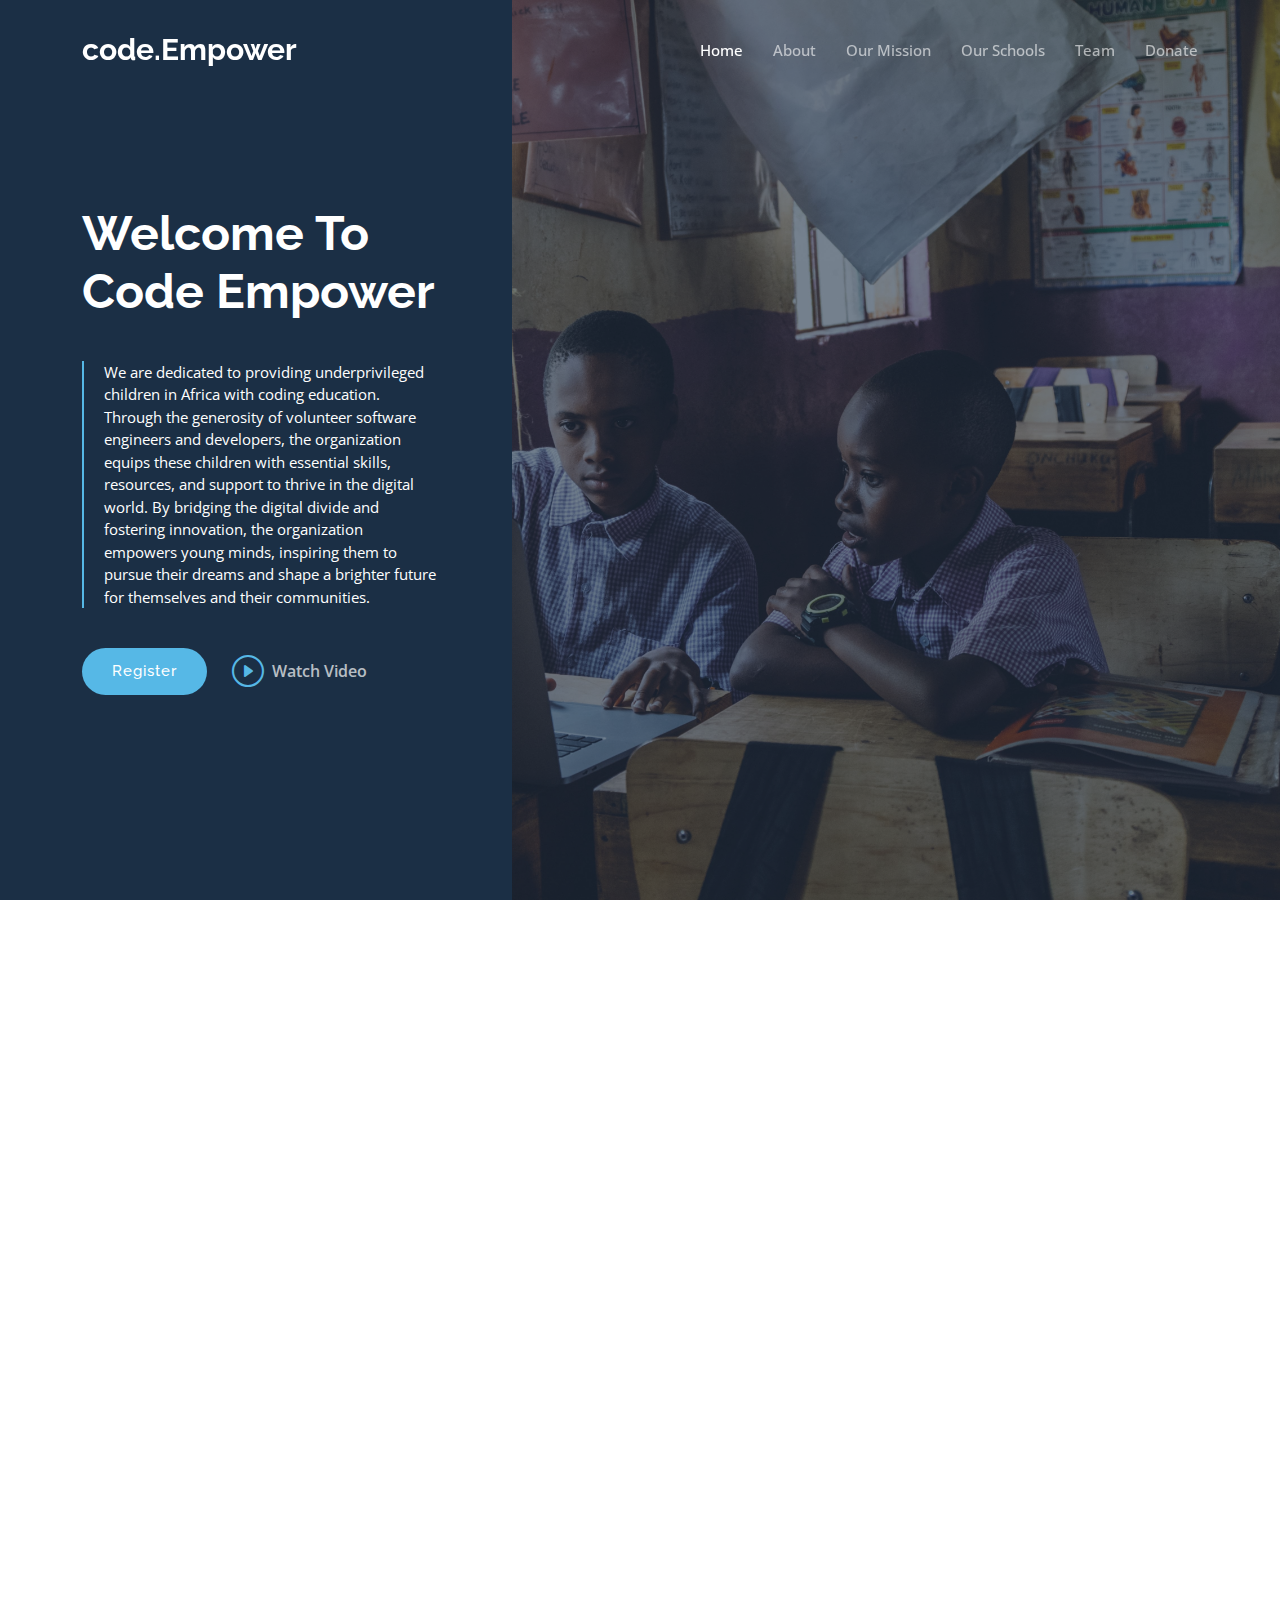
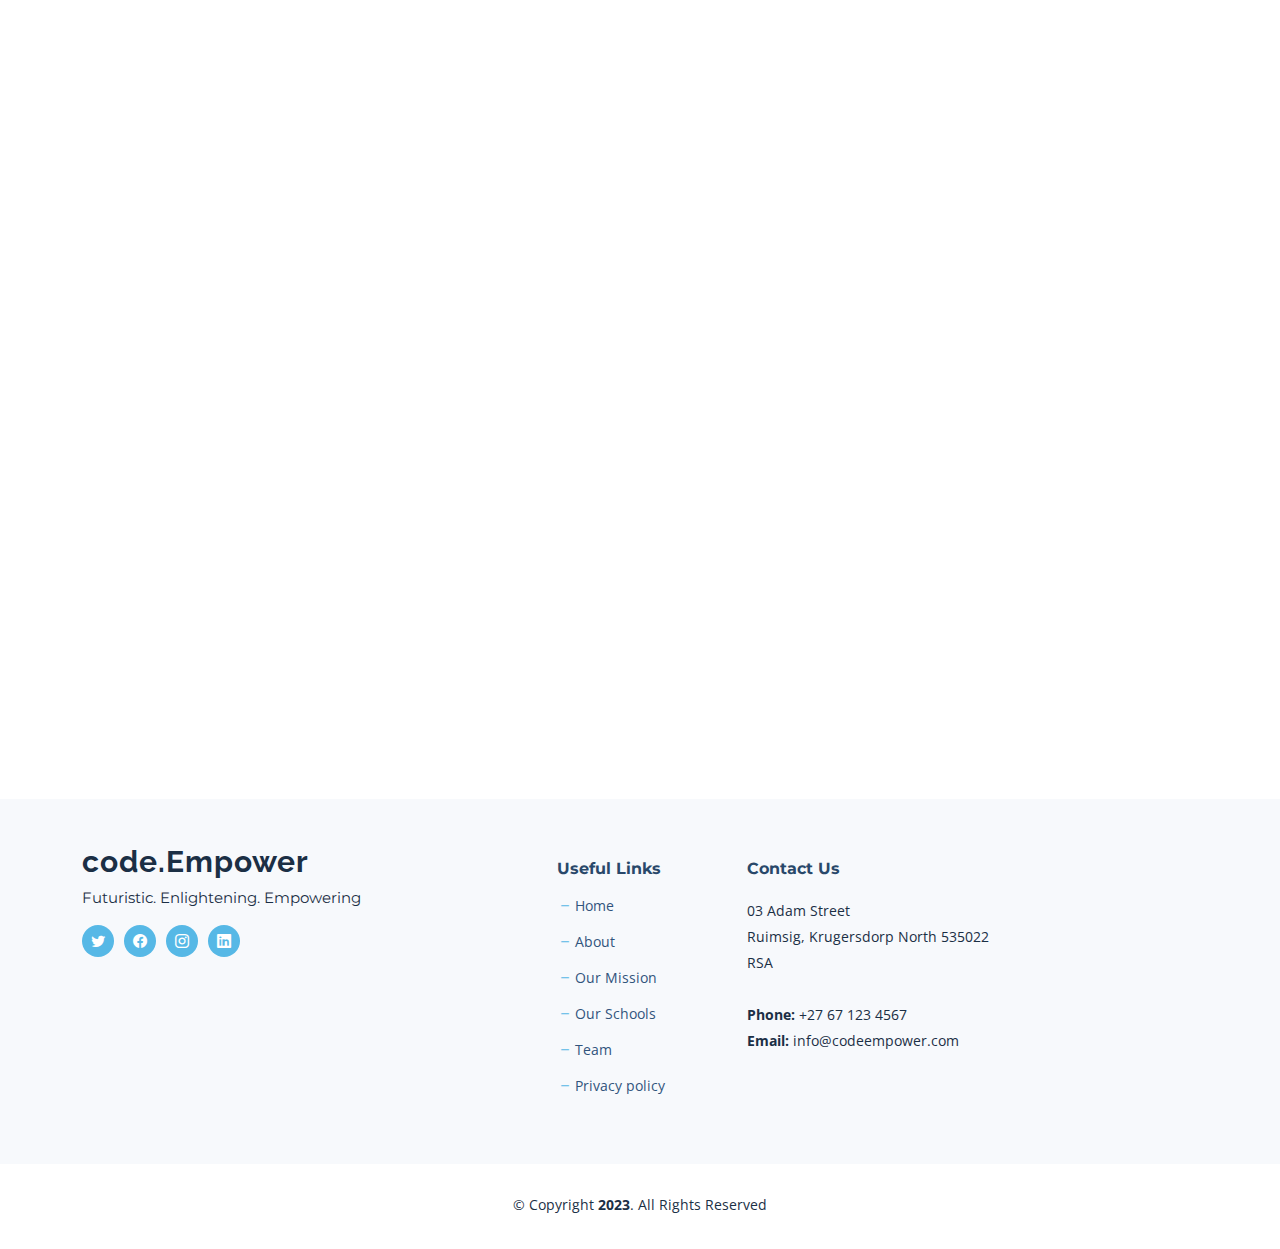
==== index.html @ 0b119c14 "updated" ====
<!DOCTYPE html>
<html lang="en">

<head>
  <meta charset="utf-8">
  <meta content="width=device-width, initial-scale=1.0" name="viewport">

  <title>Code Empower</title>
  <meta content="" name="description">
  <meta content="" name="keywords">

  <!-- Favicons -->
  <!-- <link href="assets/img/favicon.png" rel="icon">
  <link href="assets/img/apple-touch-icon.png" rel="apple-touch-icon"> -->

  <!-- Google Fonts -->
  <link rel="preconnect" href="https://fonts.googleapis.com">
  <link rel="preconnect" href="https://fonts.gstatic.com" crossorigin>
  <link href="https://fonts.googleapis.com/css2?family=Open+Sans:ital,wght@0,300;0,400;0,500;0,600;0,700;1,300;1,400;1,600;1,700&family=Montserrat:ital,wght@0,300;0,400;0,500;0,600;0,700;1,300;1,400;1,500;1,600;1,700&family=Raleway:ital,wght@0,300;0,400;0,500;0,600;0,700;1,300;1,400;1,500;1,600;1,700&display=swap" rel="stylesheet">

  <!-- Vendor CSS Files -->
  <link href="assets/vendor/bootstrap/css/bootstrap.min.css" rel="stylesheet">
  <link href="assets/vendor/bootstrap-icons/bootstrap-icons.css" rel="stylesheet">
  <link href="assets/vendor/aos/aos.css" rel="stylesheet">
  <link href="assets/vendor/glightbox/css/glightbox.min.css" rel="stylesheet">
  <link href="assets/vendor/swiper/swiper-bundle.min.css" rel="stylesheet">
  <link href="assets/vendor/remixicon/remixicon.css" rel="stylesheet">

  <!-- Template Main CSS File -->
  <link href="/assets/css/main.css" rel="stylesheet">

  <!-- =======================================================
  * Template Name: Nova
  * Updated: May 30 2023 with Bootstrap v5.3.0
  * Template URL: https://bootstrapmade.com/nova-bootstrap-business-template/
  * Author: BootstrapMade.com
  * License: https://bootstrapmade.com/license/
  ======================================================== -->
</head>

<body class="page-index">

  <!-- ======= Header ======= -->
  <header id="header" class="header d-flex align-items-center fixed-top">
    <div class="container-fluid container-xl d-flex align-items-center justify-content-between">

      <a href="index.html" class="logo d-flex align-items-center">
        <!-- Uncomment the line below if you also wish to use an image logo -->
        <!-- <img src="assets/img/logo.png" alt=""> -->
        <h1 class="d-flex align-items-center">code.Empower</h1>
      </a>

      <i class="mobile-nav-toggle mobile-nav-show bi bi-list"></i>
      <i class="mobile-nav-toggle mobile-nav-hide d-none bi bi-x"></i>

      <nav id="navbar" class="navbar">
        <ul>
          <li><a href="index.html" class="active">Home</a></li>
          <li><a href="about.html">About</a></li>
          <li><a href="services.html">Our Mission</a></li>
          <li><a href="portfolio.html">Our Schools</a></li>
          <li><a href="team.html">Team</a></li>
         
            <ul>
              
          <li><a href="contact.html">Donate</a></li>
        </ul>
      </nav><!-- .navbar -->

    </div>
  </header><!-- End Header -->

  

  <!-- ======= Hero Section ======= -->
  <section id="hero" class="hero d-flex align-items-center">
    <div class="container">
      <div class="row">
        <div class="col-xl-4">
          <h2 data-aos="fade-up">Welcome To<br> Code Empower</h2>
          <blockquote data-aos="fade-up" data-aos-delay="100">
            <p> We are dedicated to providing underprivileged children in Africa with coding education. Through the generosity of volunteer software engineers and developers, the organization equips these children with essential skills, resources, and support to thrive in the digital world. By bridging the digital divide and fostering innovation, the organization empowers young minds, inspiring them to pursue their dreams and shape a brighter future for themselves and their communities. </p>
          </blockquote>
          <div class="d-flex" data-aos="fade-up" data-aos-delay="200">
            <a href="/form.html" class="btn-get-started">Register</a>
            <a href="https://vimeo.com/836231790?share=copy#t=0" class="glightbox btn-watch-video d-flex align-items-center"><i class="bi bi-play-circle"></i><span>Watch Video</span></a>
          </div>

        </div>
      </div>
    </div>
  </section><!-- End Hero Section -->

  <main id="main">

    <!-- ======= Why Choose Us Section ======= -->
    <section id="why-us" class="why-us">
      <div class="container" data-aos="fade-up">

        <div class="section-header">
          <h2>Our Mission</h2>

        </div>

        <div class="row g-0" data-aos="fade-up" data-aos-delay="200">

          <div class="col-xl-5 img-bg" style="background-image: url('/assets/img/pexels-ali-pazani-2777898-min.jpg')"></div>
          <div class="col-xl-7 slides  position-relative">

            <div class="slides-1 swiper">
              <div class="swiper-wrapper">

                <div class="swiper-slide">
                  <div class="item">
                    <h3 class="mb-3">Empowering Young Minds through Code</h3>
                    <h4 class="mb-3">Unlocking Potential, One Line of Code at a Time</h4>
                    <p>We believe that every child should have access to the transformative power of coding. Our mission is to empower young minds from underprivileged backgrounds in Africa by teaching them how to code in various programming languages. Our dedicated team of volunteer software engineers and developers wholeheartedly donate their time, resources, and expertise to ensure that these children receive the education and support they need to thrive in the digital age.</p>
                  </div>
                </div><!-- End slide item -->

                <div class="swiper-slide">
                  <div class="item">
                    <h3 class="mb-3">Building Bridges to a Digital Future</h3>
                    <h4 class="mb-3">Building Bridges to a Digital Future.</h4>
                    <p>Our mission is to bridge the digital divide by providing comprehensive coding education to underprivileged children. With the support of our passionate volunteer software engineers and developers, we empower these children with the skills and knowledge they need to succeed in the modern world. By closing the gap in technology education, we believe that we can create a more equitable society and foster innovation for the betterment of Africa's future.</p>
                  </div>
                </div><!-- End slide item -->

              
                

                <div class="swiper-slide">
                  <div class="item">
                    <h3 class="mb-3">Fueling Passion, Shaping Futures</h3>
                    <h4 class="mb-3">Empowering Underprivileged Children in Africa through Coding Education.</h4>
                    <p>Through our dedicated team of volunteer software engineers and developers, we offer these children a safe and nurturing environment where they can explore the world of coding, develop their skills, and pursue their passions. By empowering them with the knowledge and resources they need, we aim to shape their futures and create a positive impact on their lives and communities.</p>
                  </div>
                </div><!-- End slide item -->

              </div>
              <div class="swiper-pagination"></div>
            </div>
            <div class="swiper-button-prev"></div>
            <div class="swiper-button-next"></div>
          </div>

        </div>

      </div>
    </section><!-- End Why Choose Us Section -->

    <!-- ======= Our Services Section ======= -->
    <section id="services-list" class="services-list">
      <div class="container" data-aos="fade-up">

       


    <!-- ======= Call To Action Section ======= -->
    <section id="call-to-action" class="call-to-action">
      <div class="container" data-aos="fade-up">
        <div class="row justify-content-center">
          <div class="col-lg-6 text-center">
            <h3>Giving Back</h3>
            <p>Calling all software engineers: Join us in giving back by registering to share your expertise and empower underprivileged children through coding education</p>
            <a class="cta-btn" href="/form.html">Register</a>
          </div>
        </div>

      </div>
    </section><!-- End Call To Action Section -->

   



    

  

        
       

  </main><!-- End #main -->

  <!-- ======= Footer ======= -->
  <footer id="footer" class="footer">

    <div class="footer-content">
      <div class="container">
        <div class="row gy-4">
          <div class="col-lg-5 col-md-12 footer-info">
            <a href="index.html" class="logo d-flex align-items-center">
              <span>code.Empower</span>
            </a>
            <p>Futuristic. Enlightening. Empowering</p>
            <div class="social-links d-flex  mt-3">
              <a href="#" class="twitter"><i class="bi bi-twitter"></i></a>
              <a href="#" class="facebook"><i class="bi bi-facebook"></i></a>
              <a href="#" class="instagram"><i class="bi bi-instagram"></i></a>
              <a href="#" class="linkedin"><i class="bi bi-linkedin"></i></a>
            </div>
          </div>

          <div class="col-lg-2 col-6 footer-links">
            <h4>Useful Links</h4>
            <ul>
              <li><i class="bi bi-dash"></i> <a href="#">Home</a></li>
              <li><i class="bi bi-dash"></i> <a href="#">About</a></li>
              <li><i class="bi bi-dash"></i> <a href="#">Our Mission</a></li>
              <li><i class="bi bi-dash"></i> <a href="#">Our Schools</a></li>
              <li><i class="bi bi-dash"></i> <a href="#">Team</a></li>
              <li><i class="bi bi-dash"></i> <a href="#">Privacy policy</a></li>
            </ul>
          </div>

        

          <div class="col-lg-3 col-md-12 footer-contact text-center text-md-start">
            <h4>Contact Us</h4>
            <p>
              03 Adam Street <br>
              Ruimsig, Krugersdorp North 535022<br>
              RSA <br><br>
              <strong>Phone:</strong> +27 67 123 4567<br>
              <strong>Email:</strong> info@codeempower.com<br>
            </p>

          </div>

        </div>
      </div>
    </div>

    <div class="footer-legal">
      <div class="container">
        <div class="copyright">
          &copy; Copyright <strong><span>2023</span></strong>. All Rights Reserved
        </div>
        <div class="credits">
          <!-- All the links in the footer should remain intact. -->
          <!-- You can delete the links only if you purchased the pro version. -->
          <!-- Licensing information: https://bootstrapmade.com/license/ -->
          <!-- Purchase the pro version with working PHP/AJAX contact form: https://bootstrapmade.com/nova-bootstrap-business-template/ -->
          <!-- Designed by <a href="https://bootstrapmade.com/">BootstrapMade</a> -->
        </div>
      </div>
    </div>
  </footer><!-- End Footer --><!-- End Footer -->

  <a href="#" class="scroll-top d-flex align-items-center justify-content-center"><i class="bi bi-arrow-up-short"></i></a>

  <div id="preloader"></div>

  <!-- Vendor JS Files -->
  <script src="assets/vendor/bootstrap/js/bootstrap.bundle.min.js"></script>
  <script src="assets/vendor/aos/aos.js"></script>
  <script src="assets/vendor/glightbox/js/glightbox.min.js"></script>
  <script src="assets/vendor/swiper/swiper-bundle.min.js"></script>
  <script src="assets/vendor/isotope-layout/isotope.pkgd.min.js"></script>
  <script src="assets/vendor/php-email-form/validate.js"></script>

  <!-- Template Main JS File -->
  <script src="assets/js/main.js"></script>

</body>

</html>
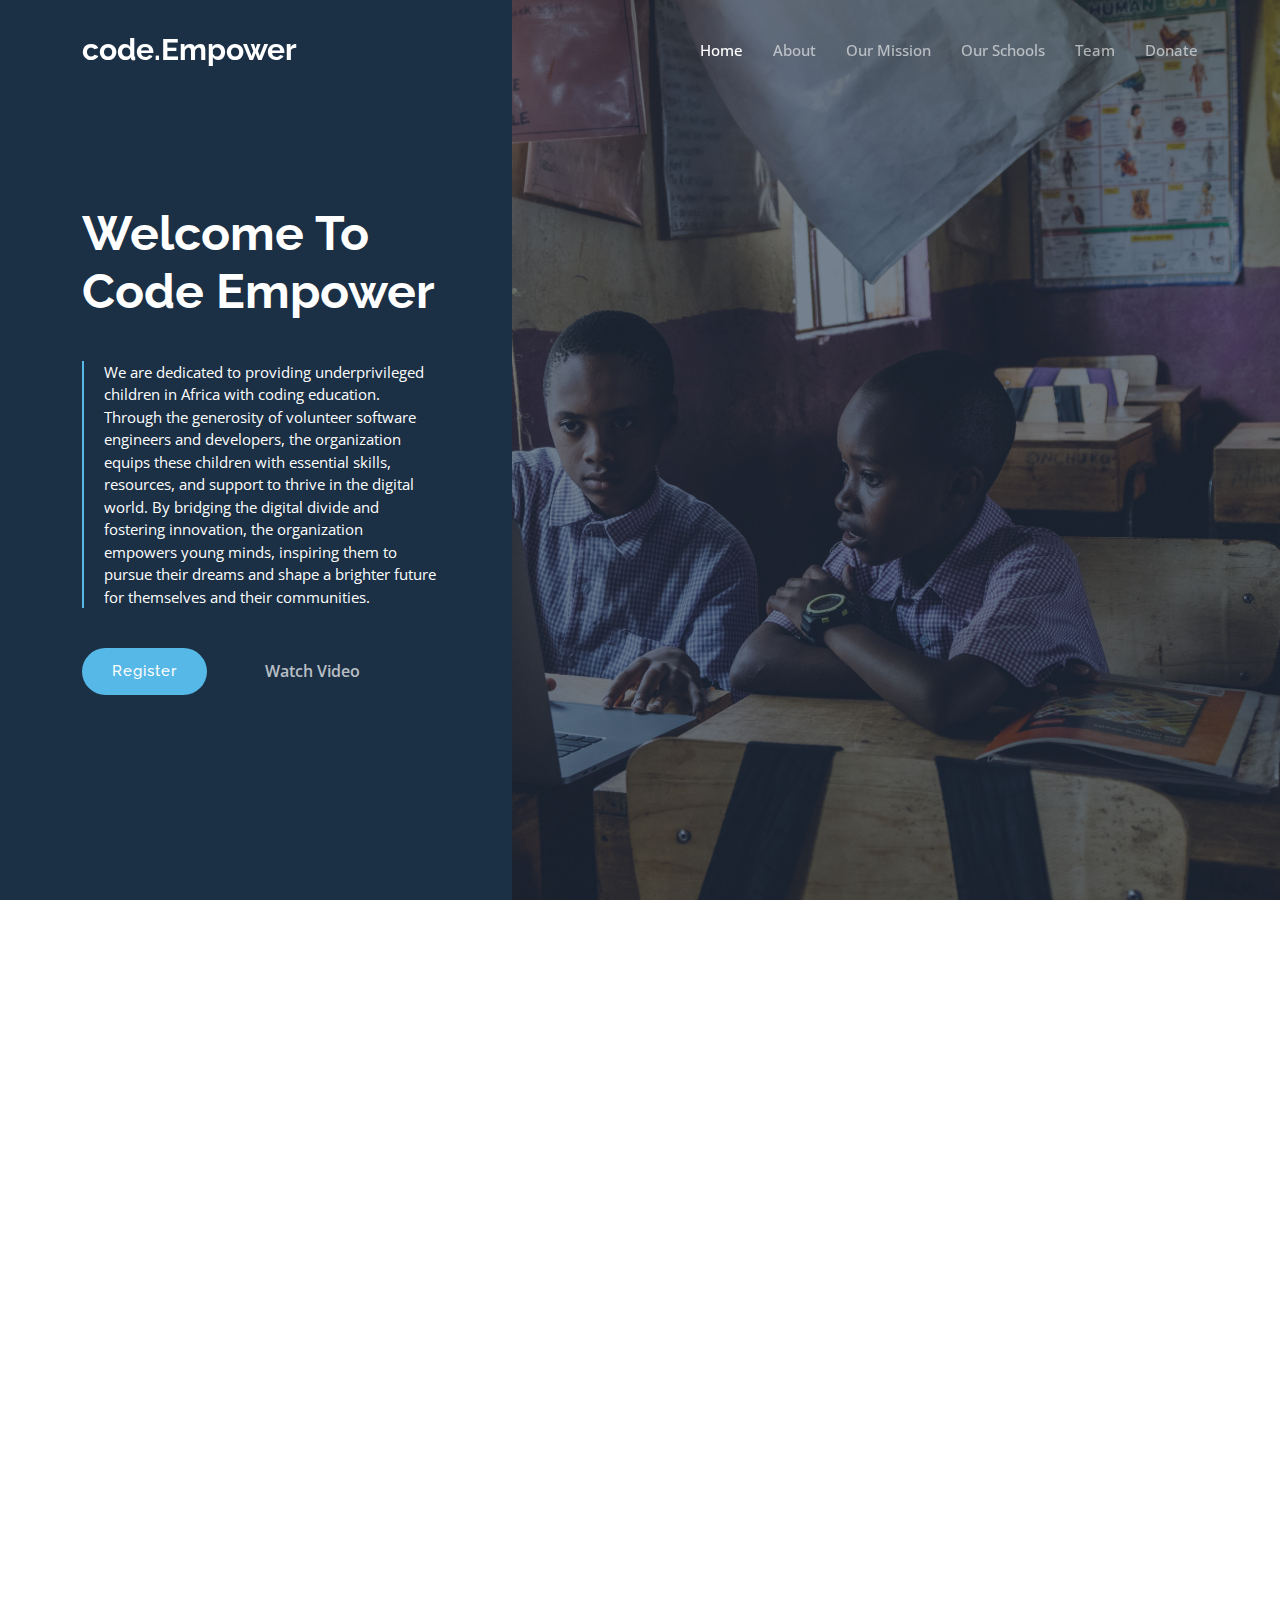
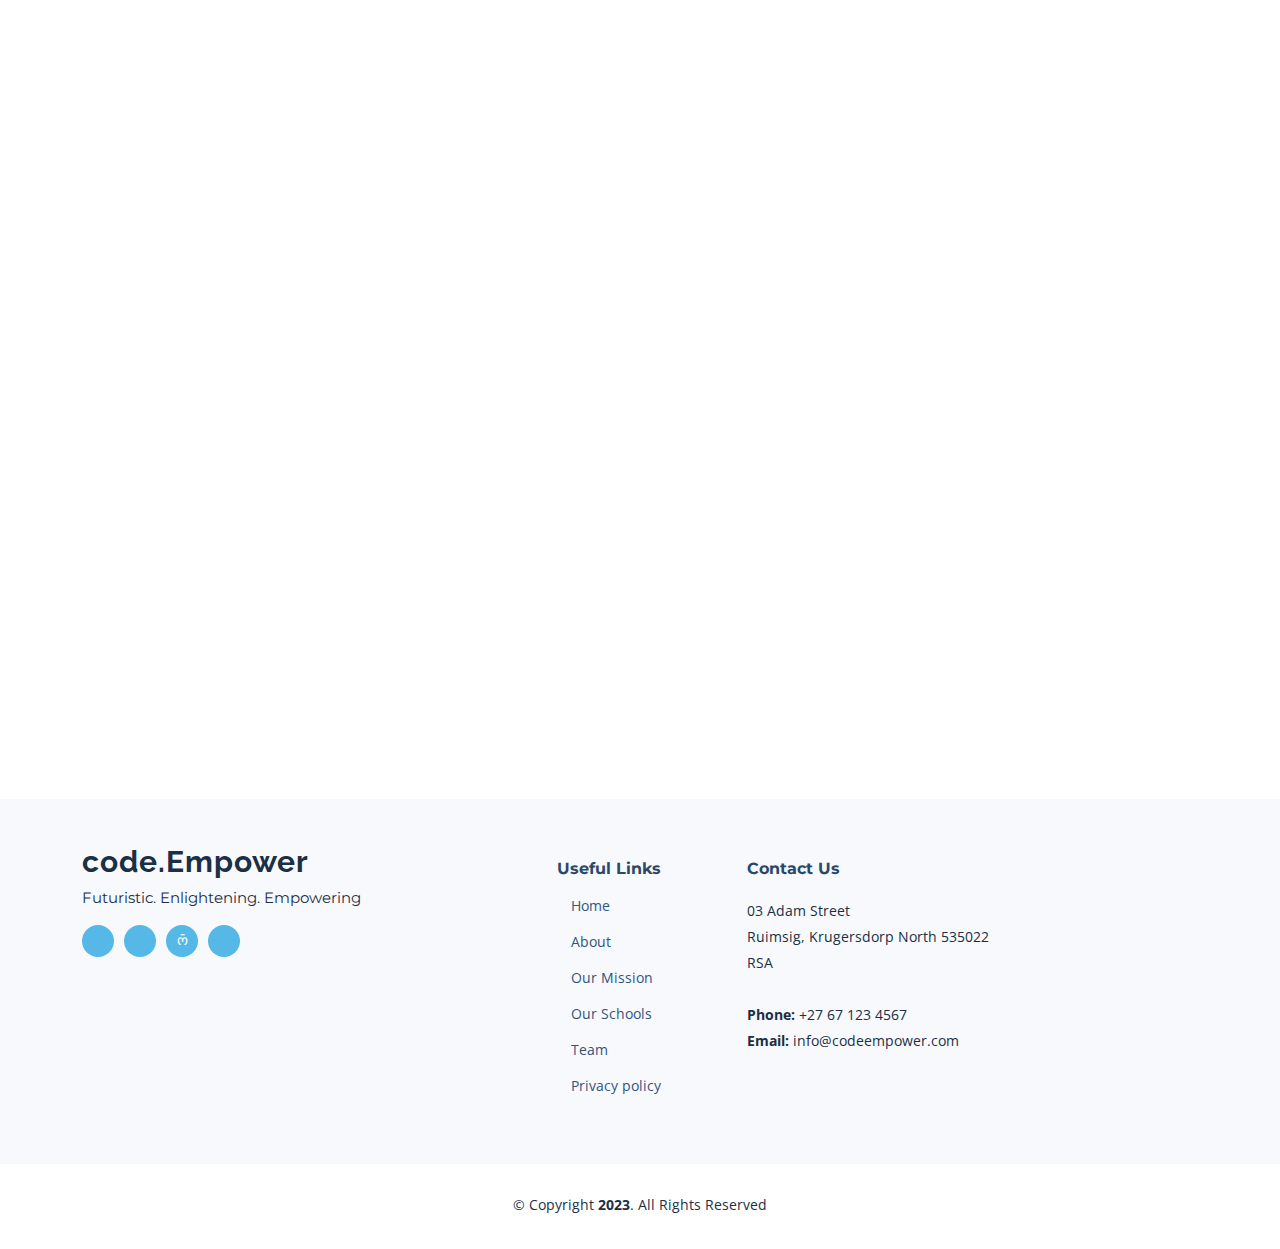
==== commit cf8ed234: "changes" ====
--- a/index.html
+++ b/index.html
@@ -19,15 +19,15 @@
   <link href="https://fonts.googleapis.com/css2?family=Open+Sans:ital,wght@0,300;0,400;0,500;0,600;0,700;1,300;1,400;1,600;1,700&family=Montserrat:ital,wght@0,300;0,400;0,500;0,600;0,700;1,300;1,400;1,500;1,600;1,700&family=Raleway:ital,wght@0,300;0,400;0,500;0,600;0,700;1,300;1,400;1,500;1,600;1,700&display=swap" rel="stylesheet">
 
   <!-- Vendor CSS Files -->
-  <link href="assets/vendor/bootstrap/css/bootstrap.min.css" rel="stylesheet">
-  <link href="assets/vendor/bootstrap-icons/bootstrap-icons.css" rel="stylesheet">
-  <link href="assets/vendor/aos/aos.css" rel="stylesheet">
-  <link href="assets/vendor/glightbox/css/glightbox.min.css" rel="stylesheet">
-  <link href="assets/vendor/swiper/swiper-bundle.min.css" rel="stylesheet">
-  <link href="assets/vendor/remixicon/remixicon.css" rel="stylesheet">
+  <link href="/bootstrap.min.css" rel="stylesheet">
+  <link href="/bootstrap-icons.css" rel="stylesheet">
+  <link href="/aos.css" rel="stylesheet">
+  <link href="/glightbox.min.css" rel="stylesheet">
+  <link href="/swiper-bundle.min.css" rel="stylesheet">
+  <link href="/remixicon.css" rel="stylesheet"> 
 
   <!-- Template Main CSS File -->
-  <link href="/assets/css/main.css" rel="stylesheet">
+  <link href="/main.css" rel="stylesheet">
 
   <!-- =======================================================
   * Template Name: Nova
@@ -104,7 +104,7 @@
 
         <div class="row g-0" data-aos="fade-up" data-aos-delay="200">
 
-          <div class="col-xl-5 img-bg" style="background-image: url('/assets/img/pexels-ali-pazani-2777898-min.jpg')"></div>
+          <div class="col-xl-5 img-bg" style="background-image: url('/img/pexels-ali-pazani-2777898-min.jpg')"></div>
           <div class="col-xl-7 slides  position-relative">
 
             <div class="slides-1 swiper">
@@ -253,15 +253,15 @@
   <div id="preloader"></div>
 
   <!-- Vendor JS Files -->
-  <script src="assets/vendor/bootstrap/js/bootstrap.bundle.min.js"></script>
-  <script src="assets/vendor/aos/aos.js"></script>
-  <script src="assets/vendor/glightbox/js/glightbox.min.js"></script>
-  <script src="assets/vendor/swiper/swiper-bundle.min.js"></script>
-  <script src="assets/vendor/isotope-layout/isotope.pkgd.min.js"></script>
-  <script src="assets/vendor/php-email-form/validate.js"></script>
+  <script src="/bootstrap.bundle.js"></script>
+  <script src="aos.js"></script>
+  <script src="/glightbox.min.js"></script>
+  <script src="/swiper-bundle.min.js"></script>
+  <script src="/isotope.pkgd.min.js"></script>
+  <script src="/validate.js"></script>
 
   <!-- Template Main JS File -->
-  <script src="assets/js/main.js"></script>
+  <script src="/main.js"></script>
 
 </body>
 
